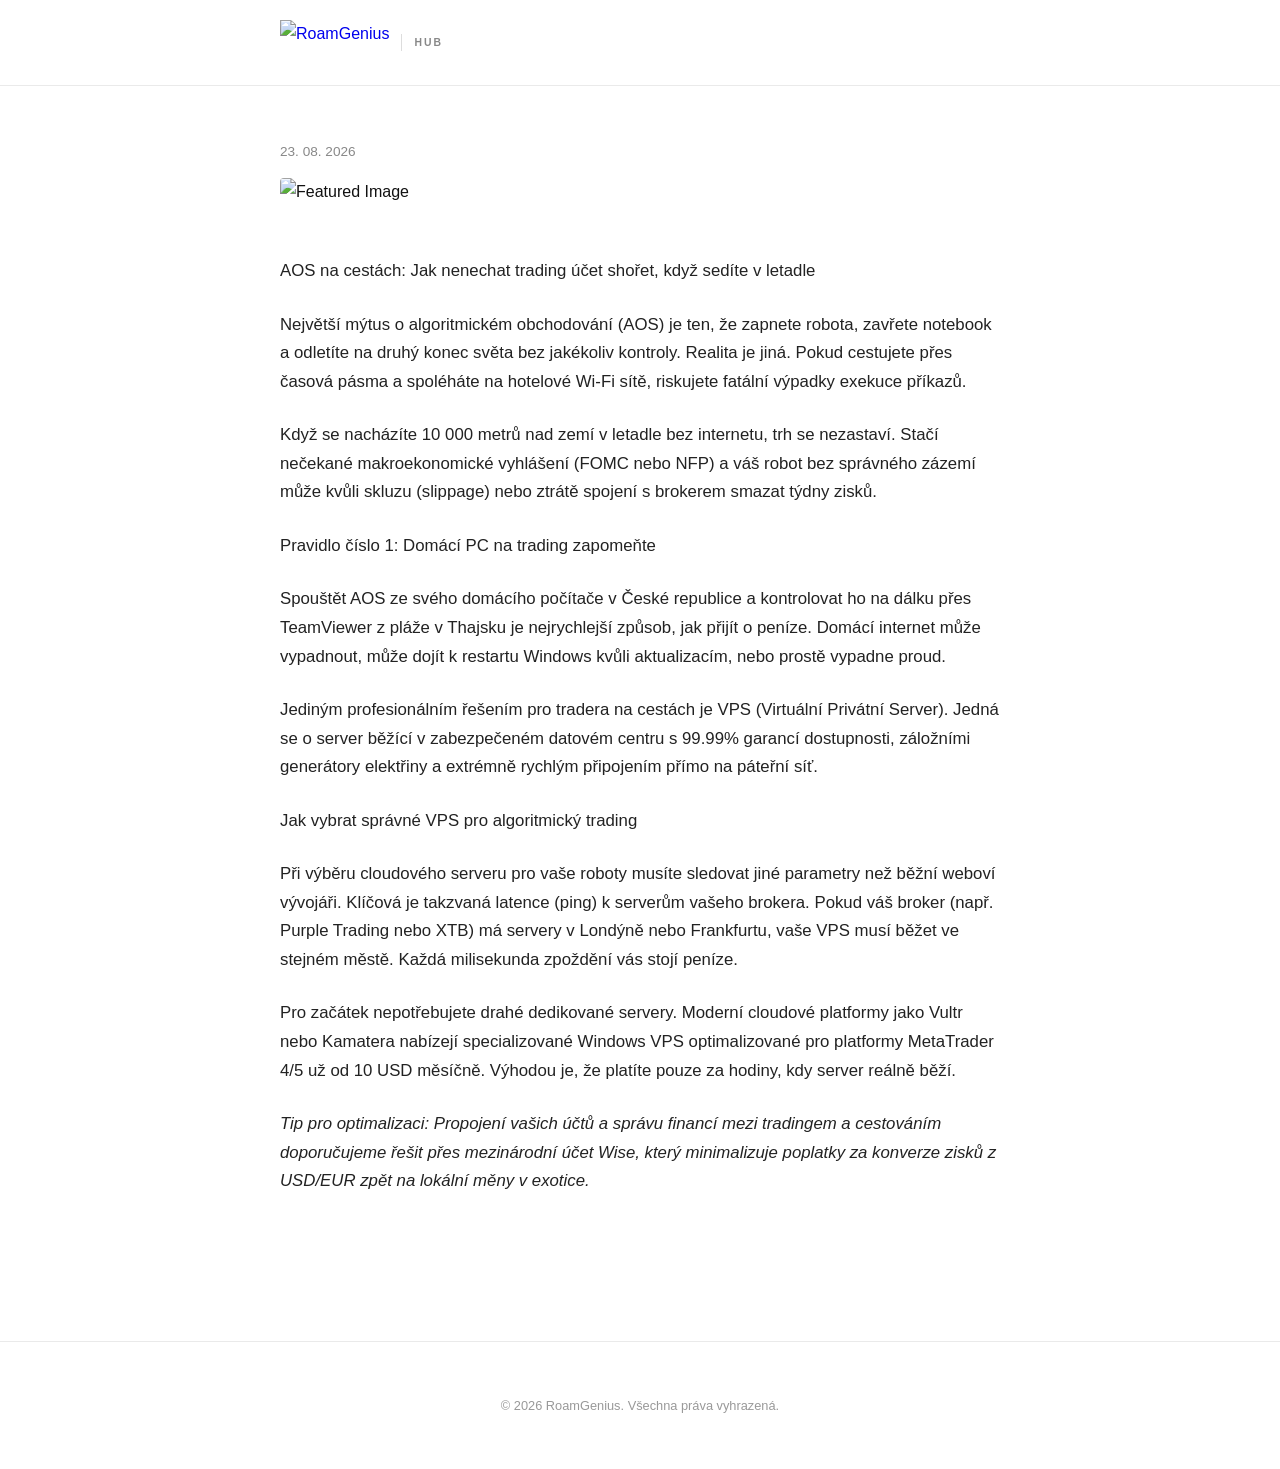
==== posts/2026-08-23-jak-nastavit-nejlepsi-vps-pro-metatrader-na-cestach.html @ 4562a9e3 "Automated publishing of daily article" ====
<!DOCTYPE html>
<html lang="cs">
<head>
    <meta charset="UTF-8">
    <meta name="viewport" content="width=device-width, initial-scale=1.0">
    <title>RoamGenius Hub</title>
    <link rel="stylesheet" href="../style.css">
</head>
<body>
    <nav class="navbar">
        <div class="nav-container">
            <a href="../index.html" class="nav-logo-link">
                <img src="../logo.png" class="brand-logo" alt="RoamGenius">
            </a>
            <span class="nav-tagline">HUB</span>
        </div>
    </nav>
    <main class="container">
        <article class="single-post">
            <div class="post-meta">23. 08. 2026</div>
            <img src="https://pexels.com" class="featured-image" alt="Featured Image">
            <div class="article-body">
                <p>AOS na cestách: Jak nenechat trading účet shořet, když sedíte v letadle</p>
<p>Největší mýtus o algoritmickém obchodování (AOS) je ten, že zapnete robota, zavřete notebook a odletíte na druhý konec světa bez jakékoliv kontroly. Realita je jiná. Pokud cestujete přes časová pásma a spoléháte na hotelové Wi-Fi sítě, riskujete fatální výpadky exekuce příkazů.</p>
<p>Když se nacházíte 10 000 metrů nad zemí v letadle bez internetu, trh se nezastaví. Stačí nečekané makroekonomické vyhlášení (FOMC nebo NFP) a váš robot bez správného zázemí může kvůli skluzu (slippage) nebo ztrátě spojení s brokerem smazat týdny zisků.</p>
<p>Pravidlo číslo 1: Domácí PC na trading zapomeňte</p>
<p>Spouštět AOS ze svého domácího počítače v České republice a kontrolovat ho na dálku přes TeamViewer z pláže v Thajsku je nejrychlejší způsob, jak přijít o peníze. Domácí internet může vypadnout, může dojít k restartu Windows kvůli aktualizacím, nebo prostě vypadne proud.</p>
<p>Jediným profesionálním řešením pro tradera na cestách je VPS (Virtuální Privátní Server). Jedná se o server běžící v zabezpečeném datovém centru s 99.99% garancí dostupnosti, záložními generátory elektřiny a extrémně rychlým připojením přímo na páteřní síť.</p>
<p>Jak vybrat správné VPS pro algoritmický trading</p>
<p>Při výběru cloudového serveru pro vaše roboty musíte sledovat jiné parametry než běžní weboví vývojáři. Klíčová je takzvaná latence (ping) k serverům vašeho brokera. Pokud váš broker (např. Purple Trading nebo XTB) má servery v Londýně nebo Frankfurtu, vaše VPS musí běžet ve stejném městě. Každá milisekunda zpoždění vás stojí peníze.</p>
<p>Pro začátek nepotřebujete drahé dedikované servery. Moderní cloudové platformy jako Vultr nebo Kamatera nabízejí specializované Windows VPS optimalizované pro platformy MetaTrader 4/5 už od 10 USD měsíčně. Výhodou je, že platíte pouze za hodiny, kdy server reálně běží.</p>
<p><em>Tip pro optimalizaci: Propojení vašich účtů a správu financí mezi tradingem a cestováním doporučujeme řešit přes mezinárodní účet Wise, který minimalizuje poplatky za konverze zisků z USD/EUR zpět na lokální měny v exotice.</em></p>
            </div>
        </article>
    </main>
    <footer>
        <p>&copy; 2026 RoamGenius. Všechna práva vyhrazená.</p>
    </footer>
</body>
</html>
---- style.css ----
/* Reset a typografie */
body { 
    font-family: -apple-system, BlinkMacSystemFont, "Segoe UI", Roboto, Helvetica, Arial, sans-serif; 
    line-height: 1.7; 
    color: #111; 
    margin: 0; 
    padding: 0; 
    background: #ffffff; 
}

.container { 
    max-width: 720px; 
    margin: 0 auto; 
    padding: 120px 20px 40px 20px; /* Horní padding kvůli fixní liště */
}

/* Fixní prémiová horní lišta */
.navbar {
    position: fixed;
    top: 0;
    left: 0;
    width: 100%;
    background: #ffffff;
    border-bottom: 1px solid #eaeaea;
    z-index: 1000;
}

.nav-container {
    max-width: 720px;
    margin: 0 auto;
    padding: 20px;
    display: flex;
    align-items: center;
}

.nav-logo-link {
    display: flex;
    align-items: center;
    height: 45px; /* Pevná ideální výška pro lištu */
    text-decoration: none;
}

.brand-logo {
    height: 100%;
    width: auto;
    object-fit: contain;
}


.nav-tagline {
    font-size: 0.65rem;
    letter-spacing: 2px;
    color: #888;
    font-weight: 700;
    margin-left: 12px;
    border-left: 1px solid #ddd;
    padding-left: 12px;
}

/* Moderní rozvržení seznamu článků (Obrázek + Text) */
.post-card { 
    display: flex;
    gap: 25px;
    padding: 35px 0; 
    border-bottom: 1px solid #f5f5f5; 
    align-items: center;
}

.post-card-image {
    flex: 0 0 200px;
    height: 130px;
}

.post-card-image img {
    width: 100%;
    height: 100%;
    object-fit: cover;
    border-radius: 4px;
}

.post-card-content {
    flex: 1;
}

.post-card h2 {
    margin: 5px 0 10px 0;
    font-size: 1.35rem;
    line-height: 1.4;
}

.post-card h2 a { 
    color: #000000; 
    text-decoration: none; 
    font-weight: 700;
}

.post-card h2 a:hover { 
    color: #666; 
}

.post-card p {
    color: #555;
    font-size: 0.9rem;
    margin: 0 0 10px 0;
}

.date { 
    color: #999; 
    font-size: 0.75rem; 
    text-transform: uppercase; 
    letter-spacing: 1px;
    font-weight: 600;
}

.read-more { 
    display: inline-block; 
    color: #000; 
    text-decoration: none; 
    font-weight: 600; 
    font-size: 0.85rem;
}

.read-more:hover {
    text-decoration: underline;
}

/* Detail samotného článku */
.single-post {
    padding-top: 20px;
}

.post-meta {
    color: #888;
    font-size: 0.85rem;
    margin-bottom: 15px;
    font-weight: 500;
}

.featured-image {
    width: 100%;
    height: 380px;
    object-fit: cover;
    border-radius: 4px;
    margin-bottom: 35px;
}

.article-body h1 { font-size: 2.2rem; font-weight: 700; margin-bottom: 25px; line-height: 1.3; }
.article-body h2 { font-size: 1.45rem; font-weight: 700; margin-top: 40px; margin-bottom: 15px; }
.article-body p { font-size: 1.05rem; color: #222; margin-bottom: 25px; }

/* Stylování affiliate odkazů */
.affiliate-link {
    color: #000;
    text-decoration: none;
    border-bottom: 2px solid #000;
    font-weight: 600;
}

.affiliate-link:hover {
    background: #f5f5f5;
}

footer {
    text-align: center;
    padding: 40px 20px;
    font-size: 0.8rem;
    color: #999;
    border-top: 1px solid #eaeaea;
    margin-top: 80px;
}

/* Responzivita pro mobily */
@media (max-width: 600px) {
    .post-card { display: block; }
    .post-card-image { width: 100%; height: 180px; margin-bottom: 15px; }
    .container { padding-top: 100px; }
}
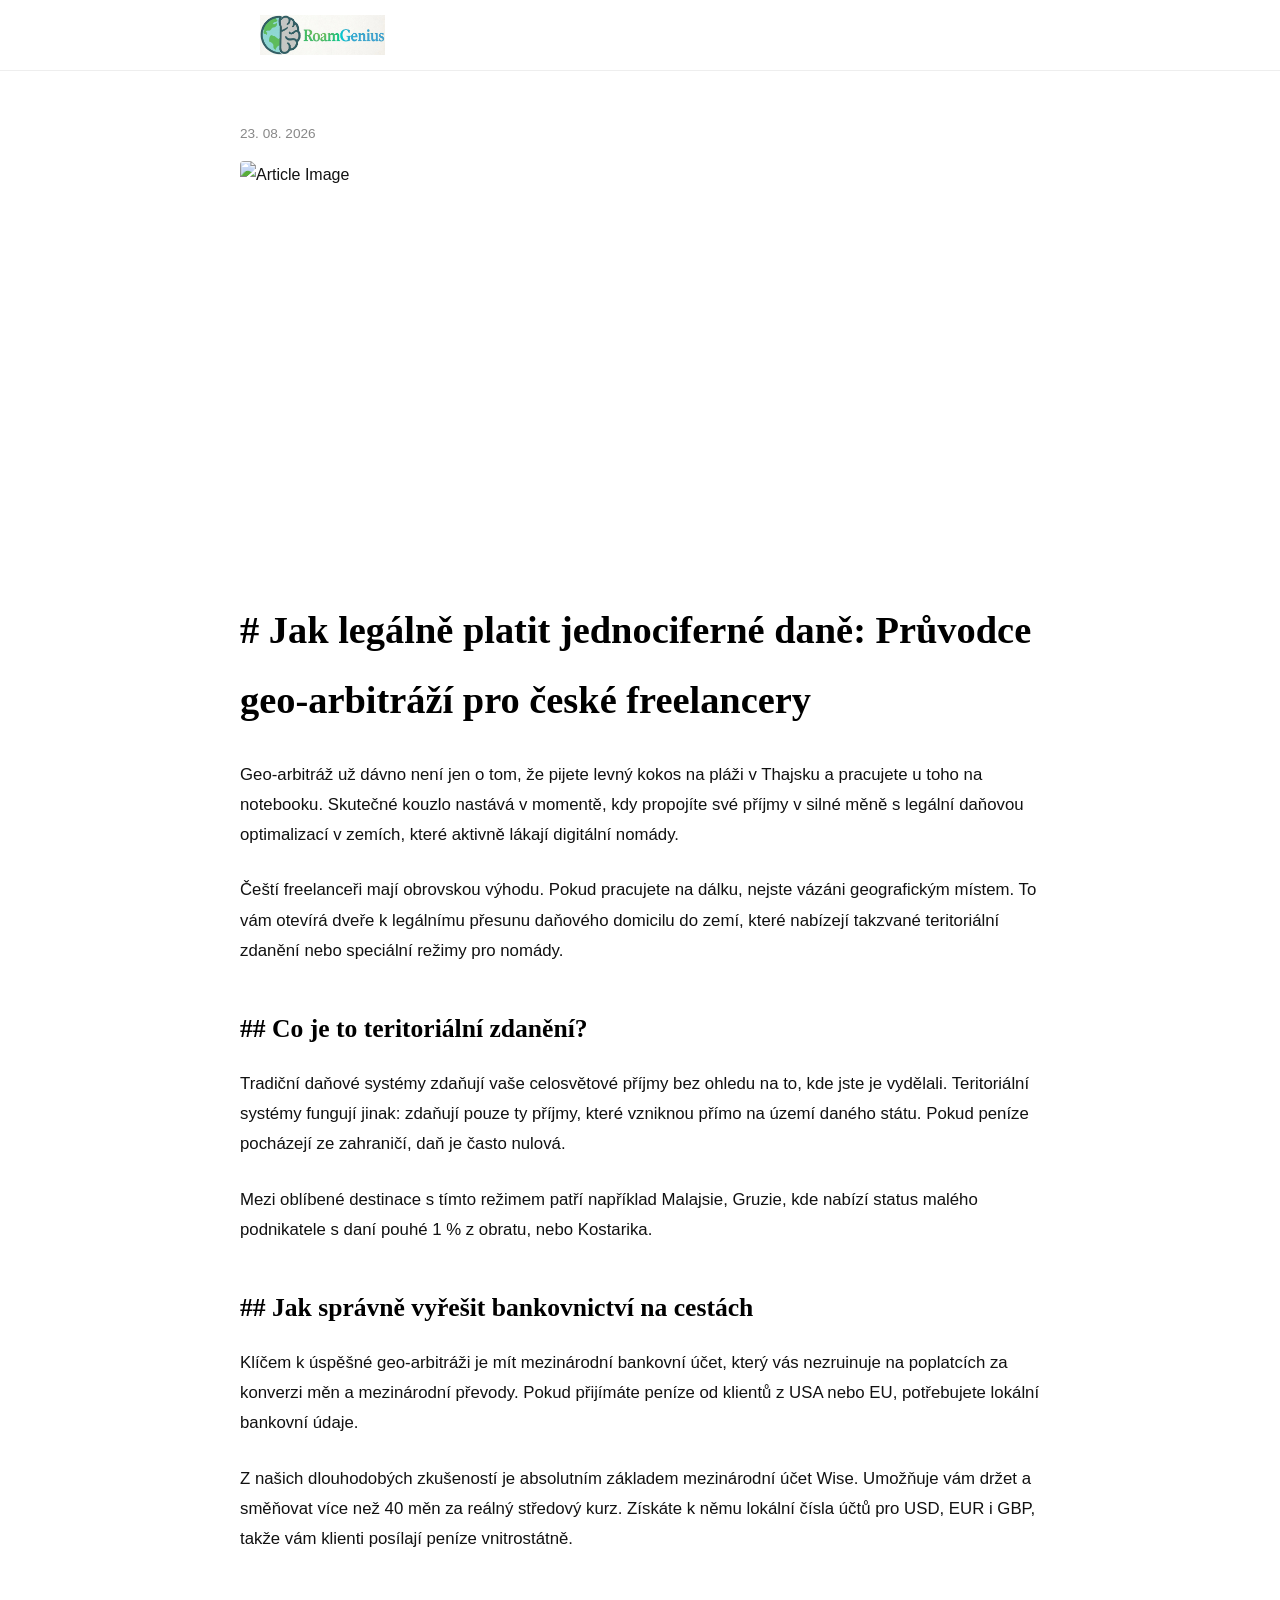
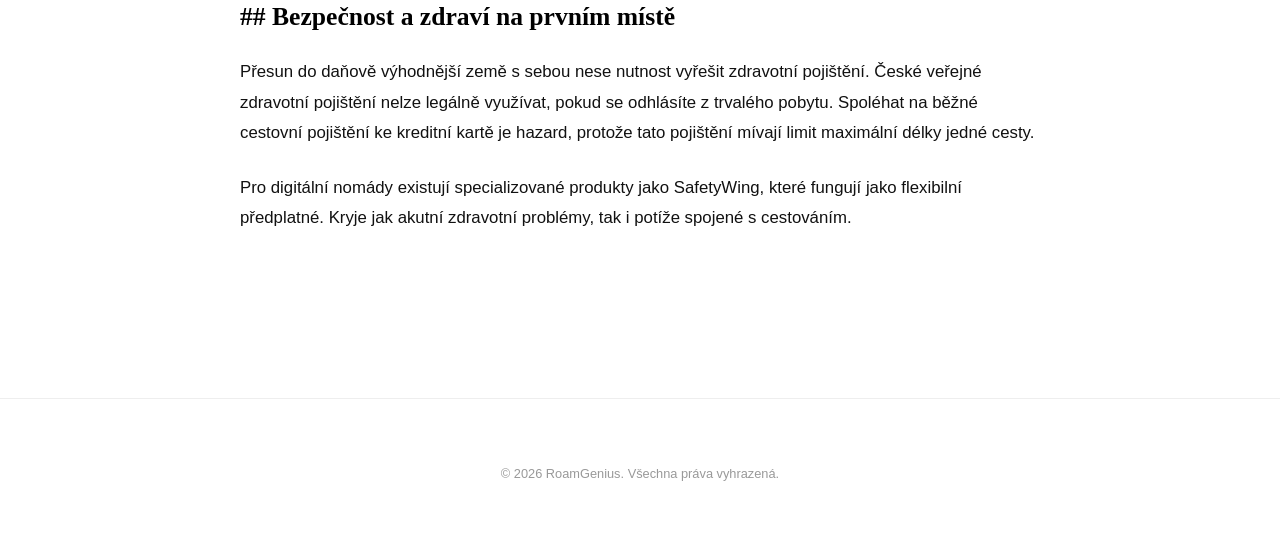
==== commit 92702657: "Automated publishing of daily article" ====
--- a/posts/2026-08-23-jak-nastavit-nejlepsi-vps-pro-metatrader-na-cestach.html
+++ b/posts/2026-08-23-jak-nastavit-nejlepsi-vps-pro-metatrader-na-cestach.html
@@ -3,33 +3,36 @@
 <head>
     <meta charset="UTF-8">
     <meta name="viewport" content="width=device-width, initial-scale=1.0">
-    <title>RoamGenius Hub</title>
+    <title>RoamGenius</title>
     <link rel="stylesheet" href="../style.css">
 </head>
 <body>
     <nav class="navbar">
         <div class="nav-container">
             <a href="../index.html" class="nav-logo-link">
-                <img src="../logo.png" class="brand-logo" alt="RoamGenius">
+                <img src="../roamgenius-logo.jpg" class="brand-logo" alt="RoamGenius">
             </a>
-            <span class="nav-tagline">HUB</span>
         </div>
     </nav>
+    <nav class="navbar-spacer"></nav>
     <main class="container">
         <article class="single-post">
             <div class="post-meta">23. 08. 2026</div>
-            <img src="https://pexels.com" class="featured-image" alt="Featured Image">
+            <img src="https://pexels.com" class="featured-image" alt="Article Image">
             <div class="article-body">
-                <p>AOS na cestách: Jak nenechat trading účet shořet, když sedíte v letadle</p>
-<p>Největší mýtus o algoritmickém obchodování (AOS) je ten, že zapnete robota, zavřete notebook a odletíte na druhý konec světa bez jakékoliv kontroly. Realita je jiná. Pokud cestujete přes časová pásma a spoléháte na hotelové Wi-Fi sítě, riskujete fatální výpadky exekuce příkazů.</p>
-<p>Když se nacházíte 10 000 metrů nad zemí v letadle bez internetu, trh se nezastaví. Stačí nečekané makroekonomické vyhlášení (FOMC nebo NFP) a váš robot bez správného zázemí může kvůli skluzu (slippage) nebo ztrátě spojení s brokerem smazat týdny zisků.</p>
-<p>Pravidlo číslo 1: Domácí PC na trading zapomeňte</p>
-<p>Spouštět AOS ze svého domácího počítače v České republice a kontrolovat ho na dálku přes TeamViewer z pláže v Thajsku je nejrychlejší způsob, jak přijít o peníze. Domácí internet může vypadnout, může dojít k restartu Windows kvůli aktualizacím, nebo prostě vypadne proud.</p>
-<p>Jediným profesionálním řešením pro tradera na cestách je VPS (Virtuální Privátní Server). Jedná se o server běžící v zabezpečeném datovém centru s 99.99% garancí dostupnosti, záložními generátory elektřiny a extrémně rychlým připojením přímo na páteřní síť.</p>
-<p>Jak vybrat správné VPS pro algoritmický trading</p>
-<p>Při výběru cloudového serveru pro vaše roboty musíte sledovat jiné parametry než běžní weboví vývojáři. Klíčová je takzvaná latence (ping) k serverům vašeho brokera. Pokud váš broker (např. Purple Trading nebo XTB) má servery v Londýně nebo Frankfurtu, vaše VPS musí běžet ve stejném městě. Každá milisekunda zpoždění vás stojí peníze.</p>
-<p>Pro začátek nepotřebujete drahé dedikované servery. Moderní cloudové platformy jako Vultr nebo Kamatera nabízejí specializované Windows VPS optimalizované pro platformy MetaTrader 4/5 už od 10 USD měsíčně. Výhodou je, že platíte pouze za hodiny, kdy server reálně běží.</p>
-<p><em>Tip pro optimalizaci: Propojení vašich účtů a správu financí mezi tradingem a cestováním doporučujeme řešit přes mezinárodní účet Wise, který minimalizuje poplatky za konverze zisků z USD/EUR zpět na lokální měny v exotice.</em></p>
+                <h1># Jak legálně platit jednociferné daně: Průvodce geo-arbitráží pro české freelancery</h1>
+<p>Geo-arbitráž už dávno není jen o tom, že pijete levný kokos na pláži v Thajsku a pracujete u toho na notebooku. Skutečné kouzlo nastává v momentě, kdy propojíte své příjmy v silné měně s legální daňovou optimalizací v zemích, které aktivně lákají digitální nomády.</p>
+<p>Čeští freelanceři mají obrovskou výhodu. Pokud pracujete na dálku, nejste vázáni geografickým místem. To vám otevírá dveře k legálnímu přesunu daňového domicilu do zemí, které nabízejí takzvané teritoriální zdanění nebo speciální režimy pro nomády.</p>
+<h2>## Co je to teritoriální zdanění?</h2>
+<p>Tradiční daňové systémy zdaňují vaše celosvětové příjmy bez ohledu na to, kde jste je vydělali. Teritoriální systémy fungují jinak: zdaňují pouze ty příjmy, které vzniknou přímo na území daného státu. Pokud peníze pocházejí ze zahraničí, daň je často nulová.</p>
+<p>Mezi oblíbené destinace s tímto režimem patří například Malajsie, Gruzie, kde nabízí status malého podnikatele s daní pouhé 1 % z obratu, nebo Kostarika.</p>
+<h2>## Jak správně vyřešit bankovnictví na cestách</h2>
+<p>Klíčem k úspěšné geo-arbitráži je mít mezinárodní bankovní účet, který vás nezruinuje na poplatcích za konverzi měn a mezinárodní převody. Pokud přijímáte peníze od klientů z USA nebo EU, potřebujete lokální bankovní údaje.</p>
+<p>Z našich dlouhodobých zkušeností je absolutním základem mezinárodní účet Wise. Umožňuje vám držet a směňovat více než 40 měn za reálný středový kurz. Získáte k němu lokální čísla účtů pro USD, EUR i GBP, takže vám klienti posílají peníze vnitrostátně.</p>
+<h2>## Bezpečnost a zdraví na prvním místě</h2>
+<p>Přesun do daňově výhodnější země s sebou nese nutnost vyřešit zdravotní pojištění. České veřejné zdravotní pojištění nelze legálně využívat, pokud se odhlásíte z trvalého pobytu. Spoléhat na běžné cestovní pojištění ke kreditní kartě je hazard, protože tato pojištění mívají limit maximální délky jedné cesty.</p>
+<p>Pro digitální nomády existují specializované produkty jako SafetyWing, které fungují jako flexibilní předplatné. Kryje jak akutní zdravotní problémy, tak i potíže spojené s cestováním.</p>
+
             </div>
         </article>
     </main>
--- a/style.css
+++ b/style.css
@@ -1,81 +1,79 @@
-/* Reset a typografie */
 body { 
     font-family: -apple-system, BlinkMacSystemFont, "Segoe UI", Roboto, Helvetica, Arial, sans-serif; 
-    line-height: 1.7; 
-    color: #111; 
+    line-height: 1.8; 
+    color: #111111; 
     margin: 0; 
     padding: 0; 
     background: #ffffff; 
 }
 
 .container { 
-    max-width: 720px; 
+    max-width: 800px; 
     margin: 0 auto; 
-    padding: 120px 20px 40px 20px; /* Horní padding kvůli fixní liště */
+    padding: 40px 20px 60px 20px;
 }
 
-/* Fixní prémiová horní lišta */
+/* Fixní horní navigace */
 .navbar {
     position: fixed;
     top: 0;
     left: 0;
     width: 100%;
     background: #ffffff;
-    border-bottom: 1px solid #eaeaea;
+    border-bottom: 1px solid #eeeeee;
     z-index: 1000;
 }
 
 .nav-container {
-    max-width: 720px;
+    max-width: 800px;
     margin: 0 auto;
-    padding: 20px;
+    padding: 15px 20px;
     display: flex;
     align-items: center;
+    box-sizing: border-box;
 }
 
 .nav-logo-link {
     display: flex;
     align-items: center;
-    height: 45px; /* Pevná ideální výška pro lištu */
+    height: 40px; 
     text-decoration: none;
 }
 
 .brand-logo {
-    height: 100%;
+    height: 40px;
     width: auto;
-    object-fit: contain;
+    display: block;
 }
 
-
-.nav-tagline {
-    font-size: 0.65rem;
-    letter-spacing: 2px;
-    color: #888;
-    font-weight: 700;
-    margin-left: 12px;
-    border-left: 1px solid #ddd;
-    padding-left: 12px;
+.navbar-spacer {
+    height: 72px;
+    width: 100%;
 }
 
-/* Moderní rozvržení seznamu článků (Obrázek + Text) */
+/* Výpis článků (Karty na hlavní stránce) */
 .post-card { 
     display: flex;
-    gap: 25px;
-    padding: 35px 0; 
-    border-bottom: 1px solid #f5f5f5; 
+    gap: 30px;
+    padding: 40px 0; 
+    border-bottom: 1px solid #f8f8f8; 
     align-items: center;
 }
 
 .post-card-image {
-    flex: 0 0 200px;
-    height: 130px;
+    width: 240px;
+    height: 150px;
+    flex-shrink: 0;
+    background: #f5f5f5;
+    border-radius: 4px;
+    overflow: hidden;
 }
 
 .post-card-image img {
     width: 100%;
     height: 100%;
     object-fit: cover;
-    border-radius: 4px;
+    display: block;
 }
 
 .post-card-content {
@@ -83,54 +81,57 @@
 }
 
 .post-card h2 {
-    margin: 5px 0 10px 0;
-    font-size: 1.35rem;
-    line-height: 1.4;
+    margin: 0 0 10px 0;
+    font-family: Georgia, Cambria, serif;
+    font-size: 1.5rem;
+    line-height: 1.35;
+    font-weight: 700;
 }
 
 .post-card h2 a { 
     color: #000000; 
     text-decoration: none; 
-    font-weight: 700;
 }
 
-.post-card h2 a:hover { 
-    color: #666; 
+.post-card h2 a:hover {
+    color: #555555;
 }
 
 .post-card p {
-    color: #555;
-    font-size: 0.9rem;
-    margin: 0 0 10px 0;
+    color: #444444;
+    font-size: 0.95rem;
+    margin: 0 0 12px 0;
 }
 
 .date { 
-    color: #999; 
+    color: #999999; 
     font-size: 0.75rem; 
-    text-transform: uppercase; 
-    letter-spacing: 1px;
     font-weight: 600;
+    display: block;
+    margin-bottom: 5px;
 }
 
 .read-more { 
     display: inline-block; 
-    color: #000; 
+    color: #000000; 
     text-decoration: none; 
     font-weight: 600; 
     font-size: 0.85rem;
+    border-bottom: 1px solid #000000;
 }
 
 .read-more:hover {
-    text-decoration: underline;
+    color: #555555;
+    border-color: #555555;
 }
 
-/* Detail samotného článku */
+/* Detail článku (Uvnitř posts) */
 .single-post {
-    padding-top: 20px;
+    padding-top: 10px;
 }
 
 .post-meta {
-    color: #888;
+    color: #888888;
     font-size: 0.85rem;
     margin-bottom: 15px;
     font-weight: 500;
@@ -138,21 +139,21 @@
 
 .featured-image {
     width: 100%;
-    height: 380px;
+    height: 400px;
     object-fit: cover;
     border-radius: 4px;
     margin-bottom: 35px;
+    display: block;
 }
 
-.article-body h1 { font-size: 2.2rem; font-weight: 700; margin-bottom: 25px; line-height: 1.3; }
-.article-body h2 { font-size: 1.45rem; font-weight: 700; margin-top: 40px; margin-bottom: 15px; }
-.article-body p { font-size: 1.05rem; color: #222; margin-bottom: 25px; }
+.article-body h1 { font-family: Georgia, Cambria, serif; font-size: 2.4rem; font-weight: 700; margin-bottom: 25px; color: #000; margin-top: 0; }
+.article-body h2 { font-family: Georgia, Cambria, serif; font-size: 1.6rem; font-weight: 700; margin-top: 40px; margin-bottom: 15px; color: #000; }
+.article-body p { font-size: 1.05rem; color: #111111; margin-bottom: 25px; line-height: 1.8; }
 
-/* Stylování affiliate odkazů */
 .affiliate-link {
-    color: #000;
+    color: #000000;
     text-decoration: none;
-    border-bottom: 2px solid #000;
+    border-bottom: 2px solid #000000;
     font-weight: 600;
 }
 
@@ -162,16 +163,14 @@
 
 footer {
     text-align: center;
-    padding: 40px 20px;
+    padding: 50px 20px;
     font-size: 0.8rem;
-    color: #999;
-    border-top: 1px solid #eaeaea;
+    color: #999999;
+    border-top: 1px solid #eeeeee;
     margin-top: 80px;
 }
 
-/* Responzivita pro mobily */
-@media (max-width: 600px) {
-    .post-card { display: block; }
-    .post-card-image { width: 100%; height: 180px; margin-bottom: 15px; }
-    .container { padding-top: 100px; }
+@media (max-width: 640px) {
+    .post-card { flex-direction: column; gap: 15px; }
+    .post-card-image { width: 100%; height: 180px; }
 }
